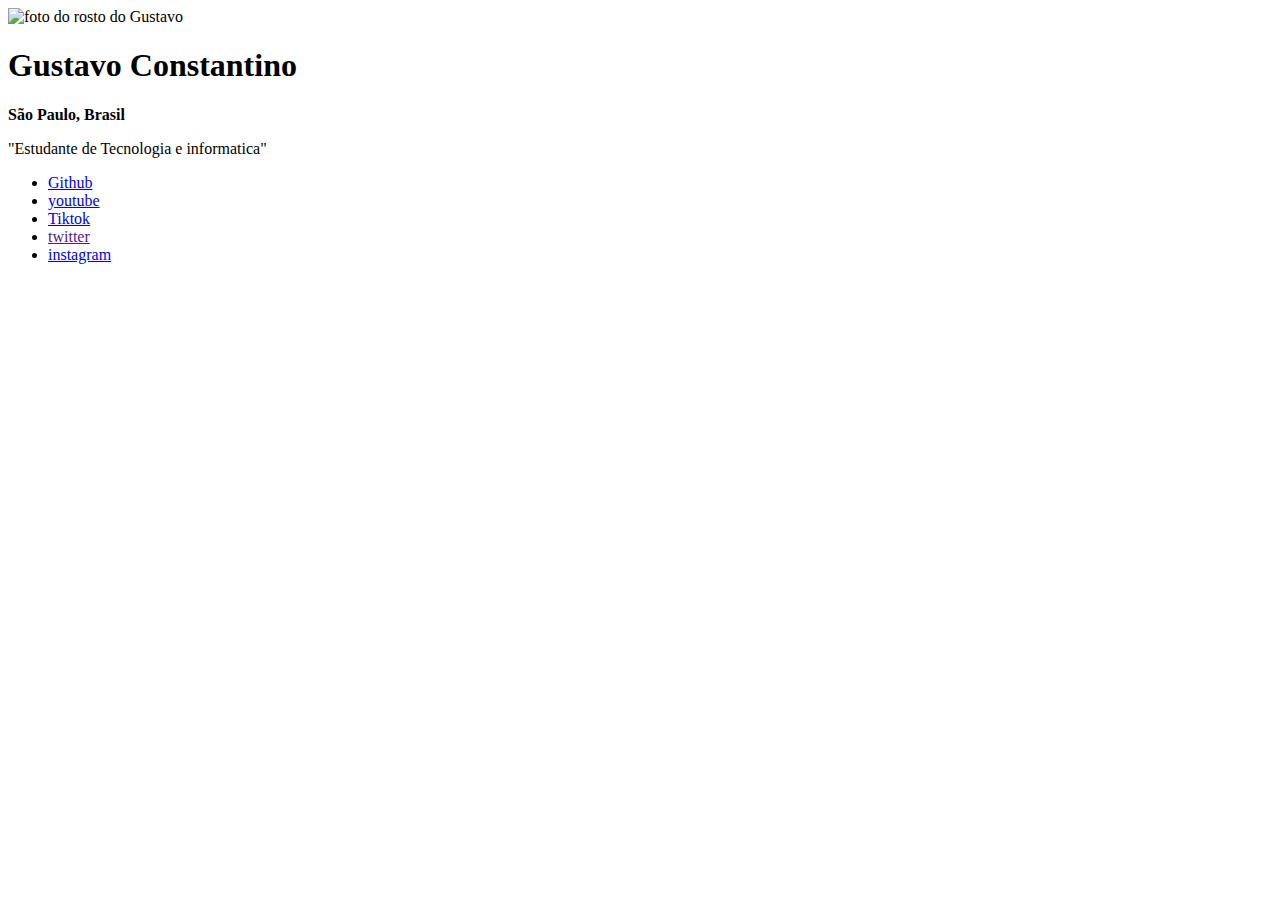
==== .idx/index.html @ e3c3fc5a "inicio e estrutura do projeto" ====
<!DOCTYPE html>
<html lang="en">
<head>
    <meta charset="UTF-8">
    <meta name="viewport" content="width=device-width, initial-scale=1.0">
    <title>Link Tree</title>
</head>
<body>
    <div>
       <img src="WhatsApp"alt="foto do rosto do Gustavo">
       
        <h1>Gustavo Constantino</h1>

        <strong>São Paulo, Brasil</strong>

        <p>"Estudante de Tecnologia e informatica"</p>

        <ul>
            <li>
                <a href="https://github.com/Gustavo97419"target="_blank">Github</a>
            </li>
            <li>
                <a href="https://www.youtube.com/@gustavomoreira4002">youtube</a>
            </li>
            <li>
                <a href="https://www.tiktok.com/@hellconstantino2030">Tiktok</a>
            </li>
           <li> 
            <a href="">twitter</a>
           </li>
            <li>
                <a href="http://www.instagram.com/@gustavo_contantino">instagram</a>
            </li>
        
        </ul>
    </div>
</body>
</html>
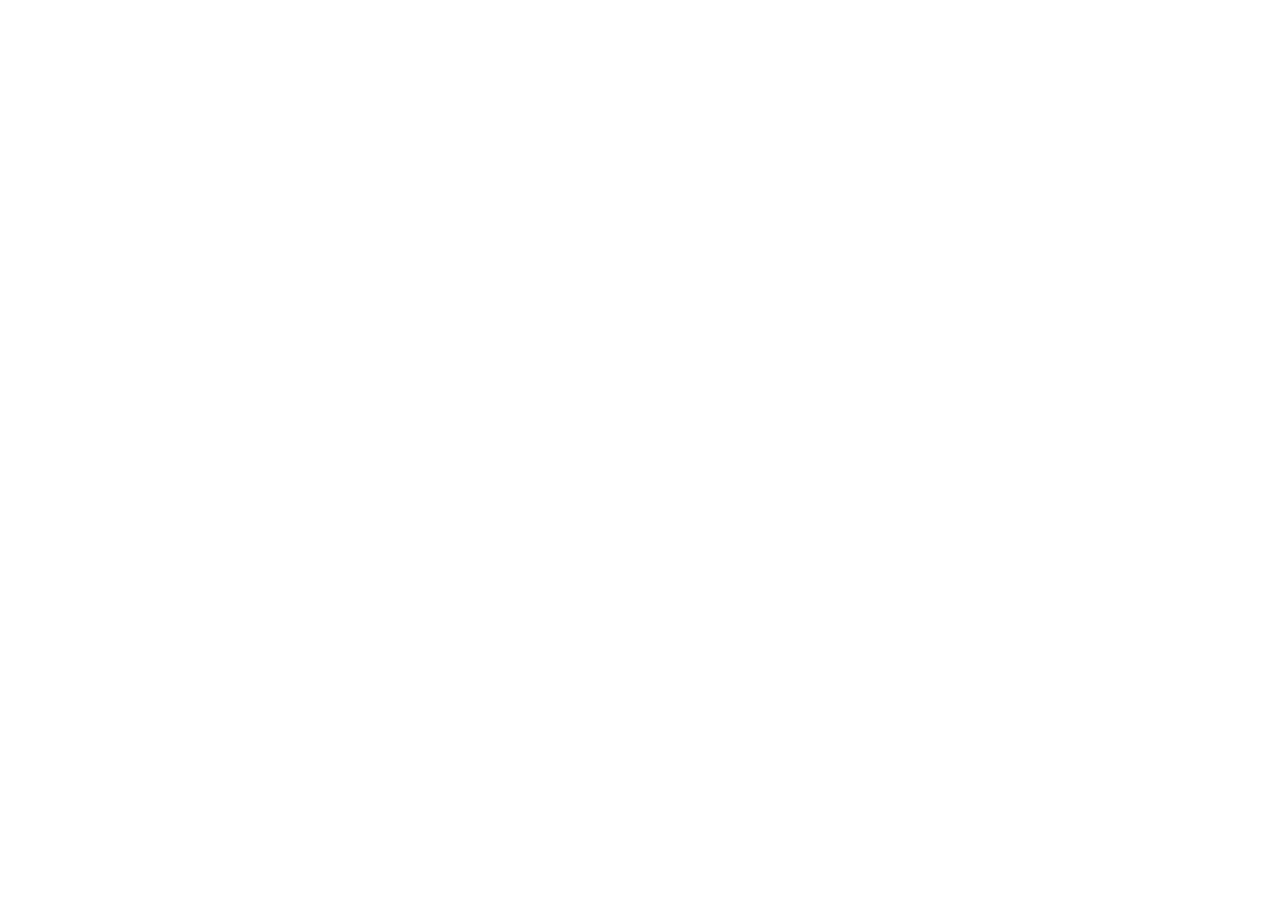
==== commit 4d253885: "link-tree" ====
--- a/.idx/index.html
+++ b/.idx/index.html
@@ -6,33 +6,6 @@
     <title>Link Tree</title>
 </head>
 <body>
-    <div>
-       <img src="WhatsApp"alt="foto do rosto do Gustavo">
-       
-        <h1>Gustavo Constantino</h1>
 
-        <strong>São Paulo, Brasil</strong>
-
-        <p>"Estudante de Tecnologia e informatica"</p>
-
-        <ul>
-            <li>
-                <a href="https://github.com/Gustavo97419"target="_blank">Github</a>
-            </li>
-            <li>
-                <a href="https://www.youtube.com/@gustavomoreira4002">youtube</a>
-            </li>
-            <li>
-                <a href="https://www.tiktok.com/@hellconstantino2030">Tiktok</a>
-            </li>
-           <li> 
-            <a href="">twitter</a>
-           </li>
-            <li>
-                <a href="http://www.instagram.com/@gustavo_contantino">instagram</a>
-            </li>
-        
-        </ul>
-    </div>
 </body>
 </html>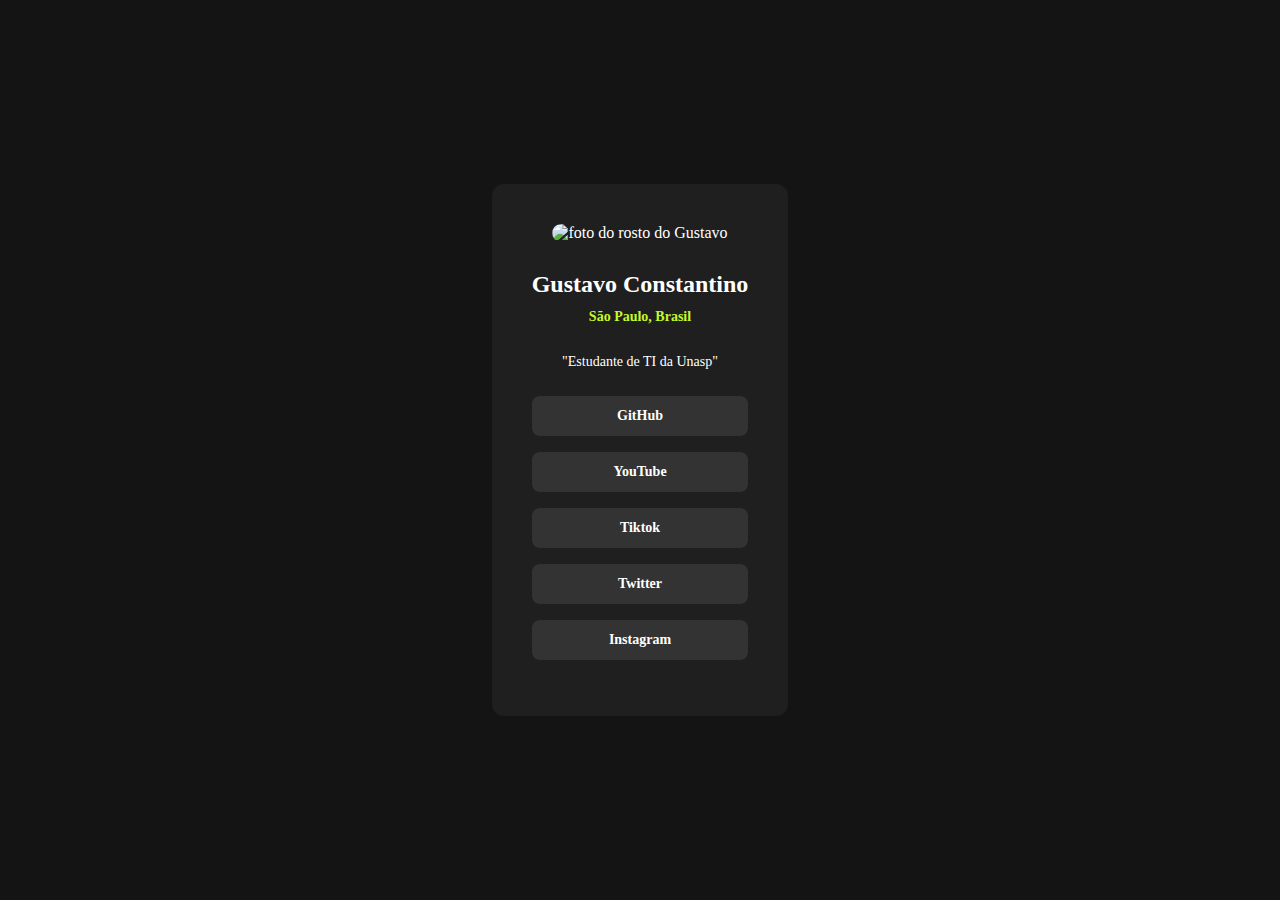
==== commit 5aabdec4: "1 commit" ====
--- a/.idx/index.html
+++ b/.idx/index.html
@@ -3,9 +3,36 @@
 <head>
     <meta charset="UTF-8">
     <meta name="viewport" content="width=device-width, initial-scale=1.0">
+    <link rel="stylesheet" href="style.css">
     <title>Link Tree</title>
 </head>
 <body>
+<div>
+<img src="gustavo350x350" alt="foto do rosto do Gustavo">
 
+    <h1>Gustavo Constantino</h1>
+
+    <strong>São Paulo, Brasil</strong>
+    <p>"Estudante de TI da Unasp"</p>
+    <ul>
+        <li>
+            <a href="https://github.com/Gustavo97419"target="_blank">GitHub</a>
+        </li> 
+        <li>
+            <a href="https://www.youtube.com/@gustavomoreira4002"target="_blank">YouTube</a>
+        </li>
+        <li>
+            <a href="https://www.tiktok.com/@hellconstantino2030"target="_blank">Tiktok</a>
+        </li>
+        <li>
+            <a href="https://www.x.com/@GustavoCon6183"target="_blank">Twitter</a>
+        </li>
+        <li>
+            <a href="https://www.instagram.com/@gustavo_contantino"target="_blank">Instagram</a>
+        </li>
+
+
+    </ul>
+</div>
 </body>
 </html>--- a/.idx/style.css
+++ b/.idx/style.css
@@ -0,0 +1,75 @@
+@import url('https://fonts.googleapis.com/css2?family=Inter:ital,opsz,wght@0,14..32,100..900;1,14..32,100..900&display=swap');
+
+*{
+margin: 0;
+padding: 0;
+box-sizing: border-box;
+fon-family:"inter", sans-serif;
+}
+
+:root{
+    --black:#141414;
+    --dark-grey:#1F1F1F;
+    --white:#FFF;
+    --neon-green: #C4F82A;
+    --grey:#333;
+
+} 
+
+body {
+    background-color: var(--black);
+    height: 100svh;
+    display: flex;
+    justify-content: center;
+    align-items: center;
+}
+div {
+    background-color: var(--dark-grey);
+    color: var(--white);
+    max-width: 384px;
+    text-align: center;
+    padding: 40px;
+    border-radius: 12px;
+ }
+
+ ul,li {
+    list-style: none;
+}
+img{
+    width: 88px;
+    border-radius: 50px;
+    margin-bottom: 24px;
+}
+h1 {
+ font-size: 24px;
+ font-weight: 600;
+ line-height: 150%;
+ margin-bottom: 4px;
+}
+
+strong{
+font-size: 14px;
+color: var(--neon-green);
+line-height: 150%;
+}
+p { 
+    margin-block: 24px;
+    font-size: 14px;
+    line-height: 150%;
+}
+a{ 
+    display:block ;
+    color:var(--white);
+    text-decoration: none;
+    background-color: var(--grey);
+    margin-bottom: 16px;
+    padding: 12px;
+    border-radius: 8px;
+    font-size: 14px;
+    font-weight: 700;
+}
+a:hover{ 
+    background-color: var(--neon-green);
+     color: var(--grey);
+     transition:0.6s;
+}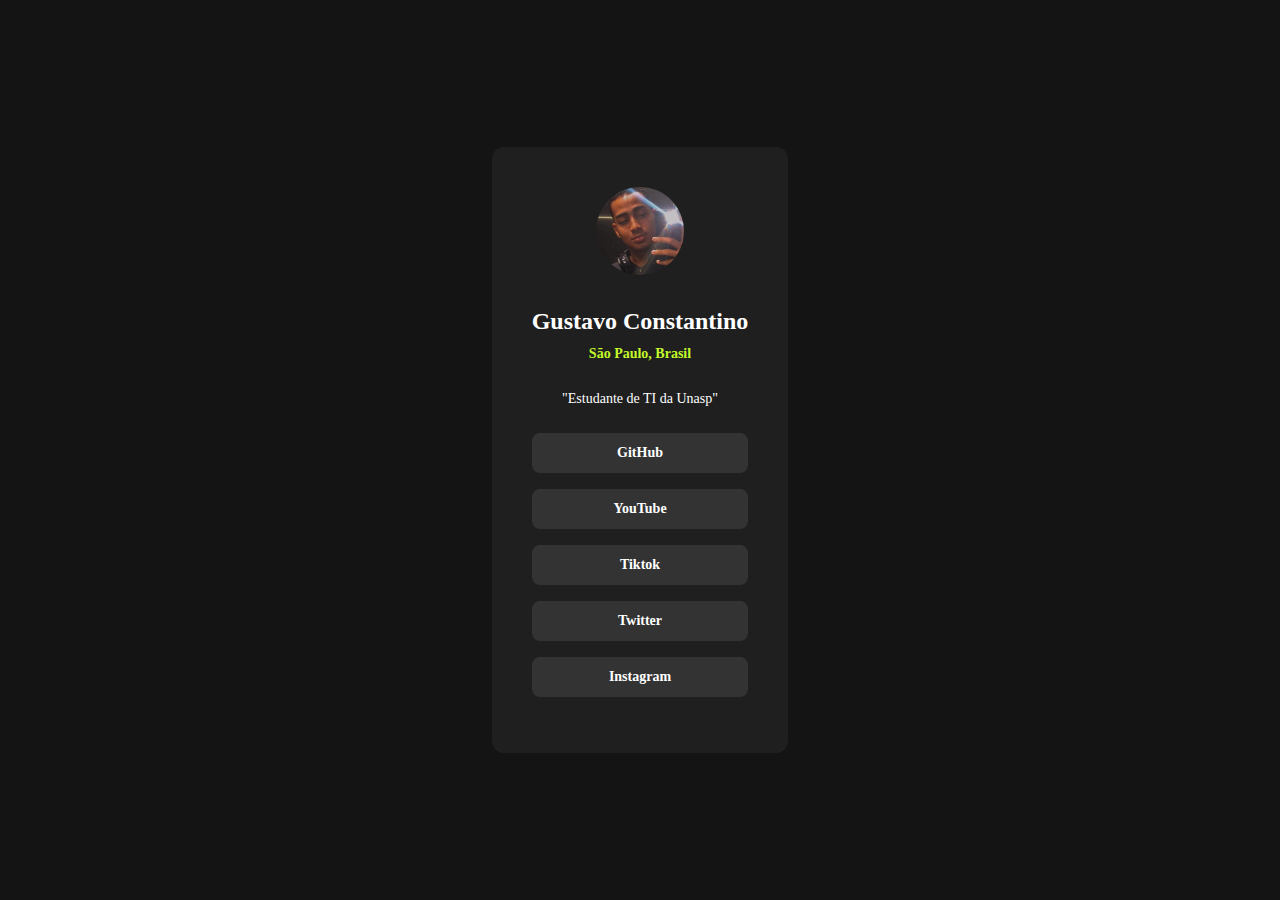
==== commit b78a9a95: "commit final" ====
--- a/.idx/index.html
+++ b/.idx/index.html
@@ -8,7 +8,7 @@
 </head>
 <body>
 <div>
-<img src="gustavo350x350" alt="foto do rosto do Gustavo">
+<img src="gustavo350x350.png" alt="foto do rosto gustavo">
 
     <h1>Gustavo Constantino</h1>
 
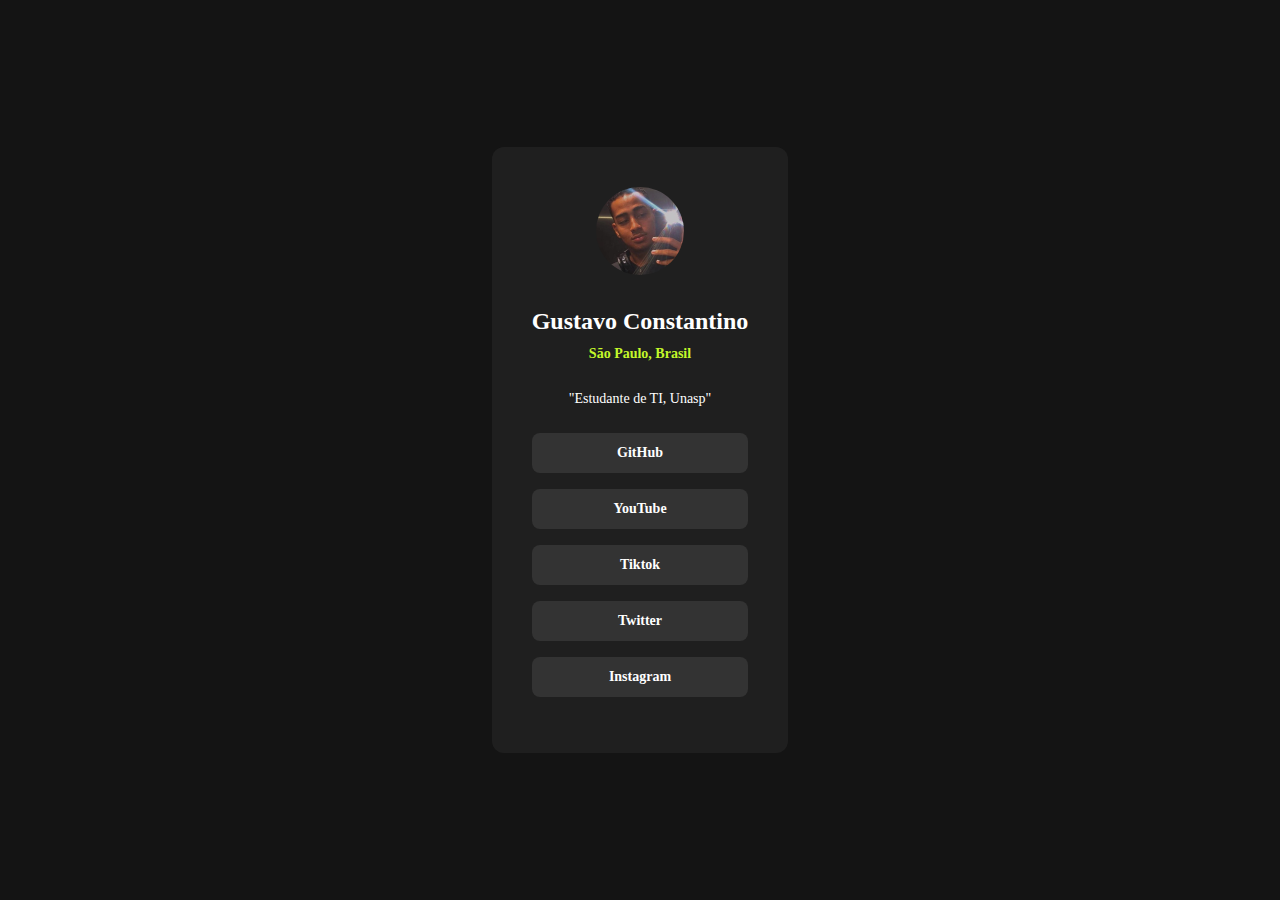
==== commit df342bf2: "commit do CSS" ====
--- a/.idx/index.html
+++ b/.idx/index.html
@@ -13,7 +13,7 @@
     <h1>Gustavo Constantino</h1>
 
     <strong>São Paulo, Brasil</strong>
-    <p>"Estudante de TI da Unasp"</p>
+    <p>"Estudante de TI, Unasp"</p>
     <ul>
         <li>
             <a href="https://github.com/Gustavo97419"target="_blank">GitHub</a>
--- a/.idx/style.css
+++ b/.idx/style.css
@@ -23,6 +23,7 @@
     justify-content: center;
     align-items: center;
 }
+
 div {
     background-color: var(--dark-grey);
     color: var(--white);
@@ -35,11 +36,13 @@
  ul,li {
     list-style: none;
 }
+
 img{
     width: 88px;
     border-radius: 50px;
     margin-bottom: 24px;
 }
+
 h1 {
  font-size: 24px;
  font-weight: 600;
@@ -52,11 +55,13 @@
 color: var(--neon-green);
 line-height: 150%;
 }
+
 p { 
     margin-block: 24px;
     font-size: 14px;
     line-height: 150%;
 }
+
 a{ 
     display:block ;
     color:var(--white);
@@ -68,6 +73,7 @@
     font-size: 14px;
     font-weight: 700;
 }
+
 a:hover{ 
     background-color: var(--neon-green);
      color: var(--grey);
